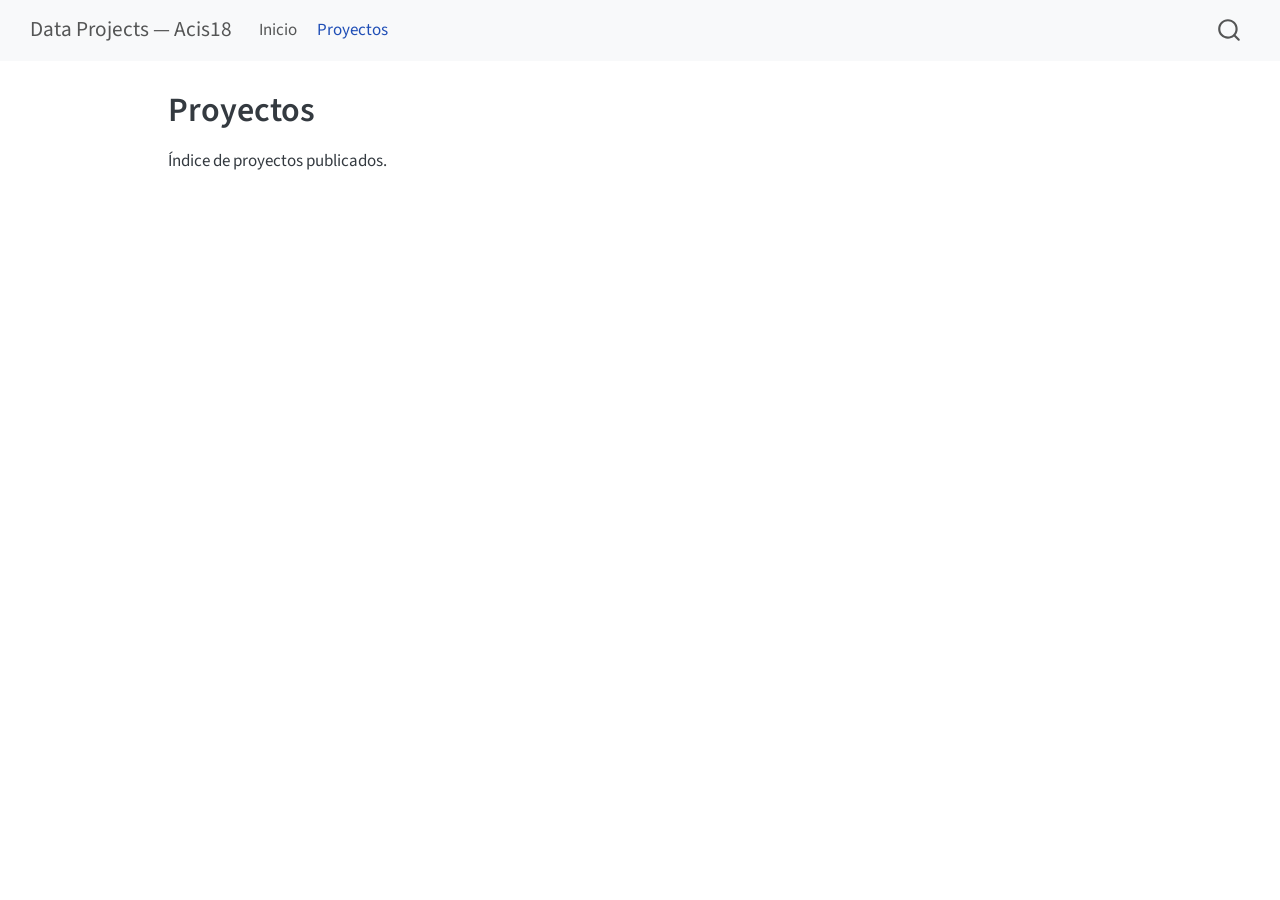
==== docs/projects/index.html @ f1b3366d "chore: configuración inicial de Quarto y estructura del sitio" ====
<!DOCTYPE html>
<html xmlns="http://www.w3.org/1999/xhtml" lang="es" xml:lang="es"><head>

<meta charset="utf-8">
<meta name="generator" content="quarto-1.9.37">

<meta name="viewport" content="width=device-width, initial-scale=1.0, user-scalable=yes">


<title>Proyectos – Data Projects — Acis18</title>
<style>
/* Default styles provided by pandoc.
** See https://pandoc.org/MANUAL.html#variables-for-html for config info.
*/
code{white-space: pre-wrap;}
span.smallcaps{font-variant: small-caps;}
div.columns{display: flex; gap: min(4vw, 1.5em);}
div.column{flex: auto; overflow-x: auto;}
div.hanging-indent{margin-left: 1.5em; text-indent: -1.5em;}
ul.task-list{list-style: none;}
ul.task-list li input[type="checkbox"] {
  width: 0.8em;
  margin: 0 0.8em 0.2em -1em; /* quarto-specific, see https://github.com/quarto-dev/quarto-cli/issues/4556 */ 
  vertical-align: middle;
}
</style>


<script src="../site_libs/quarto-nav/quarto-nav.js"></script>
<script src="../site_libs/quarto-nav/headroom.min.js"></script>
<script src="../site_libs/clipboard/clipboard.min.js"></script>
<script src="../site_libs/quarto-search/autocomplete.umd.js"></script>
<script src="../site_libs/quarto-search/fuse.min.js"></script>
<script src="../site_libs/quarto-search/quarto-search.js"></script>
<meta name="quarto:offset" content="../">
<script src="../site_libs/quarto-html/quarto.js" type="module"></script>
<script src="../site_libs/quarto-html/tabsets/tabsets.js" type="module"></script>
<script src="../site_libs/quarto-html/popper.min.js"></script>
<script src="../site_libs/quarto-html/tippy.umd.min.js"></script>
<script src="../site_libs/quarto-html/anchor.min.js"></script>
<link href="../site_libs/quarto-html/tippy.css" rel="stylesheet">
<link href="../site_libs/quarto-html/quarto-syntax-highlighting-7f8f88aac4f3542376d5c11b86a4c14d.css" rel="stylesheet" id="quarto-text-highlighting-styles">
<script src="../site_libs/bootstrap/bootstrap.min.js"></script>
<link href="../site_libs/bootstrap/bootstrap-icons.css" rel="stylesheet">
<link href="../site_libs/bootstrap/bootstrap-11a41b448f1b169eddcf2c2afbd01940.min.css" rel="stylesheet" append-hash="true" id="quarto-bootstrap" data-mode="light">
<script id="quarto-search-options" type="application/json">{
  "location": "navbar",
  "copy-button": false,
  "collapse-after": 3,
  "panel-placement": "end",
  "type": "overlay",
  "limit": 50,
  "keyboard-shortcut": [
    "f",
    "/",
    "s"
  ],
  "show-item-context": false,
  "language": {
    "search-no-results-text": "No se han encontrado resultados",
    "search-matching-documents-text": "documentos encontrados",
    "search-copy-link-title": "Copiar el enlace en la búsqueda",
    "search-hide-matches-text": "Ocultar resultados adicionales",
    "search-more-match-text": "resultado adicional en este documento",
    "search-more-matches-text": "resultados adicionales en este documento",
    "search-clear-button-title": "Borrar",
    "search-text-placeholder": "",
    "search-detached-cancel-button-title": "Cancelar",
    "search-submit-button-title": "Enviar",
    "search-label": "Buscar"
  }
}</script>


</head>

<body class="nav-fixed quarto-light">

<div id="quarto-search-results"></div>
  <header id="quarto-header" class="headroom fixed-top">
    <nav class="navbar navbar-expand-lg " data-bs-theme="dark">
      <div class="navbar-container container-fluid">
      <div class="navbar-brand-container mx-auto">
    <a class="navbar-brand" href="../index.html">
    <span class="navbar-title">Data Projects — Acis18</span>
    </a>
  </div>
            <div id="quarto-search" class="" title="Buscar"></div>
          <button class="navbar-toggler" type="button" data-bs-toggle="collapse" data-bs-target="#navbarCollapse" aria-controls="navbarCollapse" role="menu" aria-expanded="false" aria-label="Navegación de palanca" onclick="if (window.quartoToggleHeadroom) { window.quartoToggleHeadroom(); }">
  <span class="navbar-toggler-icon"></span>
</button>
          <div class="collapse navbar-collapse" id="navbarCollapse">
            <ul class="navbar-nav navbar-nav-scroll me-auto">
  <li class="nav-item">
    <a class="nav-link" href="../index.html"> 
<span class="menu-text">Inicio</span></a>
  </li>  
  <li class="nav-item">
    <a class="nav-link active" href="../projects/index.html" aria-current="page"> 
<span class="menu-text">Proyectos</span></a>
  </li>  
</ul>
          </div> <!-- /navcollapse -->
            <div class="quarto-navbar-tools">
</div>
      </div> <!-- /container-fluid -->
    </nav>
</header>
<!-- content -->
<div id="quarto-content" class="quarto-container page-columns page-rows-contents page-layout-article page-navbar">
<!-- sidebar -->
<!-- margin-sidebar -->
    <div id="quarto-margin-sidebar" class="sidebar margin-sidebar zindex-bottom">
        
    </div>
<!-- main -->
<main class="content" id="quarto-document-content">

<header id="title-block-header" class="quarto-title-block default">
<div class="quarto-title">
<h1 class="title">Proyectos</h1>
</div>



<div class="quarto-title-meta">

    
  
    
  </div>
  


</header>


<p>Índice de proyectos publicados.</p>



</main> <!-- /main -->
<script id="quarto-html-after-body" type="application/javascript">
  window.document.addEventListener("DOMContentLoaded", function (event) {
    const icon = "";
    const anchorJS = new window.AnchorJS();
    anchorJS.options = {
      placement: 'right',
      icon: icon
    };
    anchorJS.add('.anchored');
    const isCodeAnnotation = (el) => {
      for (const clz of el.classList) {
        if (clz.startsWith('code-annotation-')) {                     
          return true;
        }
      }
      return false;
    }
    const onCopySuccess = function(e) {
      // button target
      const button = e.trigger;
      // don't keep focus
      button.blur();
      // flash "checked"
      button.classList.add('code-copy-button-checked');
      var currentTitle = button.getAttribute("title");
      button.setAttribute("title", "Copiado");
      let tooltip;
      if (window.bootstrap) {
        button.setAttribute("data-bs-toggle", "tooltip");
        button.setAttribute("data-bs-placement", "left");
        button.setAttribute("data-bs-title", "Copiado");
        tooltip = new bootstrap.Tooltip(button, 
          { trigger: "manual", 
            customClass: "code-copy-button-tooltip",
            offset: [0, -8]});
        tooltip.show();    
      }
      setTimeout(function() {
        if (tooltip) {
          tooltip.hide();
          button.removeAttribute("data-bs-title");
          button.removeAttribute("data-bs-toggle");
          button.removeAttribute("data-bs-placement");
        }
        button.setAttribute("title", currentTitle);
        button.classList.remove('code-copy-button-checked');
      }, 1000);
      // clear code selection
      e.clearSelection();
    }
    const getTextToCopy = function(trigger) {
      const outerScaffold = trigger.parentElement.cloneNode(true);
      const codeEl = outerScaffold.querySelector('code');
      for (const childEl of codeEl.children) {
        if (isCodeAnnotation(childEl)) {
          childEl.remove();
        }
      }
      return codeEl.innerText;
    }
    const clipboard = new window.ClipboardJS('.code-copy-button:not([data-in-quarto-modal])', {
      text: getTextToCopy
    });
    clipboard.on('success', onCopySuccess);
    if (window.document.getElementById('quarto-embedded-source-code-modal')) {
      const clipboardModal = new window.ClipboardJS('.code-copy-button[data-in-quarto-modal]', {
        text: getTextToCopy,
        container: window.document.getElementById('quarto-embedded-source-code-modal')
      });
      clipboardModal.on('success', onCopySuccess);
    }
      var localhostRegex = new RegExp(/^(?:http|https):\/\/localhost\:?[0-9]*\//);
      var mailtoRegex = new RegExp(/^mailto:/);
        var filterRegex = new RegExp('/' + window.location.host + '/');
      var isInternal = (href) => {
          return filterRegex.test(href) || localhostRegex.test(href) || mailtoRegex.test(href);
      }
      // Inspect non-navigation links and adorn them if external
     var links = window.document.querySelectorAll('a[href]:not(.nav-link):not(.navbar-brand):not(.toc-action):not(.sidebar-link):not(.sidebar-item-toggle):not(.pagination-link):not(.no-external):not([aria-hidden]):not(.dropdown-item):not(.quarto-navigation-tool):not(.about-link)');
      for (var i=0; i<links.length; i++) {
        const link = links[i];
        if (!isInternal(link.href)) {
          // undo the damage that might have been done by quarto-nav.js in the case of
          // links that we want to consider external
          if (link.dataset.originalHref !== undefined) {
            link.href = link.dataset.originalHref;
          }
        }
      }
    function tippyHover(el, contentFn, onTriggerFn, onUntriggerFn) {
      const config = {
        allowHTML: true,
        maxWidth: 500,
        delay: 100,
        arrow: false,
        appendTo: function(el) {
            return el.parentElement;
        },
        interactive: true,
        interactiveBorder: 10,
        theme: 'quarto',
        placement: 'bottom-start',
      };
      if (contentFn) {
        config.content = contentFn;
      }
      if (onTriggerFn) {
        config.onTrigger = onTriggerFn;
      }
      if (onUntriggerFn) {
        config.onUntrigger = onUntriggerFn;
      }
      window.tippy(el, config); 
    }
    const noterefs = window.document.querySelectorAll('a[role="doc-noteref"]');
    for (var i=0; i<noterefs.length; i++) {
      const ref = noterefs[i];
      tippyHover(ref, function() {
        // use id or data attribute instead here
        let href = ref.getAttribute('data-footnote-href') || ref.getAttribute('href');
        try { href = new URL(href).hash; } catch {}
        const id = href.replace(/^#\/?/, "");
        const note = window.document.getElementById(id);
        if (note) {
          return note.innerHTML;
        } else {
          return "";
        }
      });
    }
    const xrefs = window.document.querySelectorAll('a.quarto-xref');
    const processXRef = (id, note) => {
      // Strip column container classes
      const stripColumnClz = (el) => {
        el.classList.remove("page-full", "page-columns");
        if (el.children) {
          for (const child of el.children) {
            stripColumnClz(child);
          }
        }
      }
      stripColumnClz(note)
      if (id === null || id.startsWith('sec-')) {
        // Special case sections, only their first couple elements
        const container = document.createElement("div");
        if (note.children && note.children.length > 2) {
          container.appendChild(note.children[0].cloneNode(true));
          for (let i = 1; i < note.children.length; i++) {
            const child = note.children[i];
            if (child.tagName === "P" && child.innerText === "") {
              continue;
            } else {
              container.appendChild(child.cloneNode(true));
              break;
            }
          }
          if (window.Quarto?.typesetMath) {
            window.Quarto.typesetMath(container);
          }
          return container.innerHTML
        } else {
          if (window.Quarto?.typesetMath) {
            window.Quarto.typesetMath(note);
          }
          return note.innerHTML;
        }
      } else {
        // Remove any anchor links if they are present
        const anchorLink = note.querySelector('a.anchorjs-link');
        if (anchorLink) {
          anchorLink.remove();
        }
        if (window.Quarto?.typesetMath) {
          window.Quarto.typesetMath(note);
        }
        if (note.classList.contains("callout")) {
          return note.outerHTML;
        } else {
          return note.innerHTML;
        }
      }
    }
    for (var i=0; i<xrefs.length; i++) {
      const xref = xrefs[i];
      tippyHover(xref, undefined, function(instance) {
        instance.disable();
        let url = xref.getAttribute('href');
        let hash = undefined; 
        if (url.startsWith('#')) {
          hash = url;
        } else {
          try { hash = new URL(url).hash; } catch {}
        }
        if (hash) {
          const id = hash.replace(/^#\/?/, "");
          const note = window.document.getElementById(id);
          if (note !== null) {
            try {
              const html = processXRef(id, note.cloneNode(true));
              instance.setContent(html);
            } finally {
              instance.enable();
              instance.show();
            }
          } else {
            // See if we can fetch this
            fetch(url.split('#')[0])
            .then(res => res.text())
            .then(html => {
              const parser = new DOMParser();
              const htmlDoc = parser.parseFromString(html, "text/html");
              const note = htmlDoc.getElementById(id);
              if (note !== null) {
                const html = processXRef(id, note);
                instance.setContent(html);
              } 
            }).finally(() => {
              instance.enable();
              instance.show();
            });
          }
        } else {
          // See if we can fetch a full url (with no hash to target)
          // This is a special case and we should probably do some content thinning / targeting
          fetch(url)
          .then(res => res.text())
          .then(html => {
            const parser = new DOMParser();
            const htmlDoc = parser.parseFromString(html, "text/html");
            const note = htmlDoc.querySelector('main.content');
            if (note !== null) {
              // This should only happen for chapter cross references
              // (since there is no id in the URL)
              // remove the first header
              if (note.children.length > 0 && note.children[0].tagName === "HEADER") {
                note.children[0].remove();
              }
              const html = processXRef(null, note);
              instance.setContent(html);
            } 
          }).finally(() => {
            instance.enable();
            instance.show();
          });
        }
      }, function(instance) {
      });
    }
        let selectedAnnoteEl;
        const selectorForAnnotation = ( cell, annotation) => {
          let cellAttr = 'data-code-cell="' + cell + '"';
          let lineAttr = 'data-code-annotation="' +  annotation + '"';
          const selector = 'span[' + cellAttr + '][' + lineAttr + ']';
          return selector;
        }
        const selectCodeLines = (annoteEl) => {
          const doc = window.document;
          const targetCell = annoteEl.getAttribute("data-target-cell");
          const targetAnnotation = annoteEl.getAttribute("data-target-annotation");
          const annoteSpan = window.document.querySelector(selectorForAnnotation(targetCell, targetAnnotation));
          const lines = annoteSpan.getAttribute("data-code-lines").split(",");
          const lineIds = lines.map((line) => {
            return targetCell + "-" + line;
          })
          let top = null;
          let height = null;
          let parent = null;
          if (lineIds.length > 0) {
              //compute the position of the single el (top and bottom and make a div)
              const el = window.document.getElementById(lineIds[0]);
              top = el.offsetTop;
              height = el.offsetHeight;
              parent = el.parentElement.parentElement;
            if (lineIds.length > 1) {
              const lastEl = window.document.getElementById(lineIds[lineIds.length - 1]);
              const bottom = lastEl.offsetTop + lastEl.offsetHeight;
              height = bottom - top;
            }
            if (top !== null && height !== null && parent !== null) {
              // cook up a div (if necessary) and position it 
              let div = window.document.getElementById("code-annotation-line-highlight");
              if (div === null) {
                div = window.document.createElement("div");
                div.setAttribute("id", "code-annotation-line-highlight");
                div.style.position = 'absolute';
                parent.appendChild(div);
              }
              div.style.top = top - 2 + "px";
              div.style.height = height + 4 + "px";
              div.style.left = 0;
              let gutterDiv = window.document.getElementById("code-annotation-line-highlight-gutter");
              if (gutterDiv === null) {
                gutterDiv = window.document.createElement("div");
                gutterDiv.setAttribute("id", "code-annotation-line-highlight-gutter");
                gutterDiv.style.position = 'absolute';
                const codeCell = window.document.getElementById(targetCell);
                const gutter = codeCell.querySelector('.code-annotation-gutter');
                gutter.appendChild(gutterDiv);
              }
              gutterDiv.style.top = top - 2 + "px";
              gutterDiv.style.height = height + 4 + "px";
            }
            selectedAnnoteEl = annoteEl;
          }
        };
        const unselectCodeLines = () => {
          const elementsIds = ["code-annotation-line-highlight", "code-annotation-line-highlight-gutter"];
          elementsIds.forEach((elId) => {
            const div = window.document.getElementById(elId);
            if (div) {
              div.remove();
            }
          });
          selectedAnnoteEl = undefined;
        };
          // Handle positioning of the toggle
      window.addEventListener(
        "resize",
        throttle(() => {
          elRect = undefined;
          if (selectedAnnoteEl) {
            selectCodeLines(selectedAnnoteEl);
          }
        }, 10)
      );
      function throttle(fn, ms) {
      let throttle = false;
      let timer;
        return (...args) => {
          if(!throttle) { // first call gets through
              fn.apply(this, args);
              throttle = true;
          } else { // all the others get throttled
              if(timer) clearTimeout(timer); // cancel #2
              timer = setTimeout(() => {
                fn.apply(this, args);
                timer = throttle = false;
              }, ms);
          }
        };
      }
        // Attach click handler to the DT
        const annoteDls = window.document.querySelectorAll('dt[data-target-cell]');
        for (const annoteDlNode of annoteDls) {
          annoteDlNode.addEventListener('click', (event) => {
            const clickedEl = event.target;
            if (clickedEl !== selectedAnnoteEl) {
              unselectCodeLines();
              const activeEl = window.document.querySelector('dt[data-target-cell].code-annotation-active');
              if (activeEl) {
                activeEl.classList.remove('code-annotation-active');
              }
              selectCodeLines(clickedEl);
              clickedEl.classList.add('code-annotation-active');
            } else {
              // Unselect the line
              unselectCodeLines();
              clickedEl.classList.remove('code-annotation-active');
            }
          });
        }
    const findCites = (el) => {
      const parentEl = el.parentElement;
      if (parentEl) {
        const cites = parentEl.dataset.cites;
        if (cites) {
          return {
            el,
            cites: cites.split(' ')
          };
        } else {
          return findCites(el.parentElement)
        }
      } else {
        return undefined;
      }
    };
    var bibliorefs = window.document.querySelectorAll('a[role="doc-biblioref"]');
    for (var i=0; i<bibliorefs.length; i++) {
      const ref = bibliorefs[i];
      const citeInfo = findCites(ref);
      if (citeInfo) {
        tippyHover(citeInfo.el, function() {
          var popup = window.document.createElement('div');
          citeInfo.cites.forEach(function(cite) {
            var citeDiv = window.document.createElement('div');
            citeDiv.classList.add('hanging-indent');
            citeDiv.classList.add('csl-entry');
            var biblioDiv = window.document.getElementById('ref-' + cite);
            if (biblioDiv) {
              citeDiv.innerHTML = biblioDiv.innerHTML;
            }
            popup.appendChild(citeDiv);
          });
          return popup.innerHTML;
        });
      }
    }
  });
  </script>
</div> <!-- /content -->




</body></html>
---- docs/site_libs/quarto-html/tippy.css ----
.tippy-box[data-animation=fade][data-state=hidden]{opacity:0}[data-tippy-root]{max-width:calc(100vw - 10px)}.tippy-box{position:relative;background-color:#333;color:#fff;border-radius:4px;font-size:14px;line-height:1.4;white-space:normal;outline:0;transition-property:transform,visibility,opacity}.tippy-box[data-placement^=top]>.tippy-arrow{bottom:0}.tippy-box[data-placement^=top]>.tippy-arrow:before{bottom:-7px;left:0;border-width:8px 8px 0;border-top-color:initial;transform-origin:center top}.tippy-box[data-placement^=bottom]>.tippy-arrow{top:0}.tippy-box[data-placement^=bottom]>.tippy-arrow:before{top:-7px;left:0;border-width:0 8px 8px;border-bottom-color:initial;transform-origin:center bottom}.tippy-box[data-placement^=left]>.tippy-arrow{right:0}.tippy-box[data-placement^=left]>.tippy-arrow:before{border-width:8px 0 8px 8px;border-left-color:initial;right:-7px;transform-origin:center left}.tippy-box[data-placement^=right]>.tippy-arrow{left:0}.tippy-box[data-placement^=right]>.tippy-arrow:before{left:-7px;border-width:8px 8px 8px 0;border-right-color:initial;transform-origin:center right}.tippy-box[data-inertia][data-state=visible]{transition-timing-function:cubic-bezier(.54,1.5,.38,1.11)}.tippy-arrow{width:16px;height:16px;color:#333}.tippy-arrow:before{content:"";position:absolute;border-color:transparent;border-style:solid}.tippy-content{position:relative;padding:5px 9px;z-index:1}
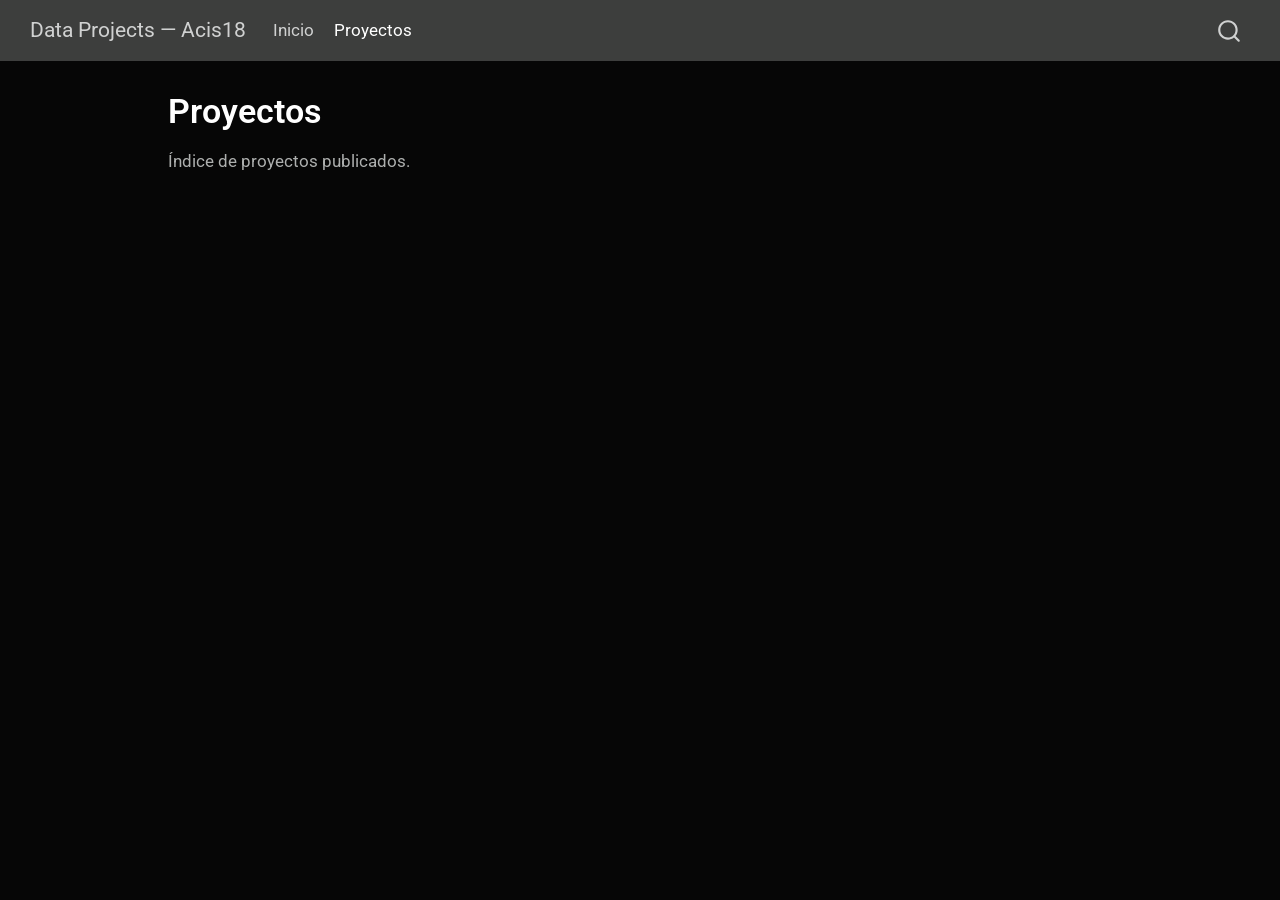
==== commit 643b3b88: "style: tema oscuro cyborg" ====
--- a/docs/projects/index.html
+++ b/docs/projects/index.html
@@ -39,10 +39,10 @@
 <script src="../site_libs/quarto-html/tippy.umd.min.js"></script>
 <script src="../site_libs/quarto-html/anchor.min.js"></script>
 <link href="../site_libs/quarto-html/tippy.css" rel="stylesheet">
-<link href="../site_libs/quarto-html/quarto-syntax-highlighting-7f8f88aac4f3542376d5c11b86a4c14d.css" rel="stylesheet" id="quarto-text-highlighting-styles">
+<link href="../site_libs/quarto-html/quarto-syntax-highlighting-dark-d0ae9245876894da5ac7e18953ecc5cc.css" rel="stylesheet" id="quarto-text-highlighting-styles">
 <script src="../site_libs/bootstrap/bootstrap.min.js"></script>
 <link href="../site_libs/bootstrap/bootstrap-icons.css" rel="stylesheet">
-<link href="../site_libs/bootstrap/bootstrap-11a41b448f1b169eddcf2c2afbd01940.min.css" rel="stylesheet" append-hash="true" id="quarto-bootstrap" data-mode="light">
+<link href="../site_libs/bootstrap/bootstrap-bb18104f392c61310512378294c98da5.min.css" rel="stylesheet" append-hash="true" id="quarto-bootstrap" data-mode="dark">
 <script id="quarto-search-options" type="application/json">{
   "location": "navbar",
   "copy-button": false,
--- a/docs/site_libs/quarto-html/quarto-syntax-highlighting-dark-d0ae9245876894da5ac7e18953ecc5cc.css
+++ b/docs/site_libs/quarto-html/quarto-syntax-highlighting-dark-d0ae9245876894da5ac7e18953ecc5cc.css
@@ -0,0 +1,219 @@
+/* quarto syntax highlight colors */
+:root {
+  --quarto-hl-al-color: #f07178;
+  --quarto-hl-an-color: #d4d0ab;
+  --quarto-hl-at-color: #00e0e0;
+  --quarto-hl-bn-color: #d4d0ab;
+  --quarto-hl-bu-color: #abe338;
+  --quarto-hl-ch-color: #abe338;
+  --quarto-hl-co-color: #f8f8f2;
+  --quarto-hl-cv-color: #ffd700;
+  --quarto-hl-cn-color: #ffd700;
+  --quarto-hl-cf-color: #ffa07a;
+  --quarto-hl-dt-color: #ffa07a;
+  --quarto-hl-dv-color: #d4d0ab;
+  --quarto-hl-do-color: #f8f8f2;
+  --quarto-hl-er-color: #f07178;
+  --quarto-hl-ex-color: #00e0e0;
+  --quarto-hl-fl-color: #d4d0ab;
+  --quarto-hl-fu-color: #ffa07a;
+  --quarto-hl-im-color: #abe338;
+  --quarto-hl-in-color: #d4d0ab;
+  --quarto-hl-kw-color: #ffa07a;
+  --quarto-hl-op-color: #ffa07a;
+  --quarto-hl-ot-color: #00e0e0;
+  --quarto-hl-pp-color: #dcc6e0;
+  --quarto-hl-re-color: #00e0e0;
+  --quarto-hl-sc-color: #abe338;
+  --quarto-hl-ss-color: #abe338;
+  --quarto-hl-st-color: #abe338;
+  --quarto-hl-va-color: #00e0e0;
+  --quarto-hl-vs-color: #abe338;
+  --quarto-hl-wa-color: #dcc6e0;
+}
+
+/* other quarto variables */
+:root {
+  --quarto-font-monospace: SFMono-Regular, Menlo, Monaco, Consolas, "Liberation Mono", "Courier New", monospace;
+}
+
+/* syntax highlight based on Pandoc's rules */
+pre > code.sourceCode > span {
+  color: #f8f8f2;
+}
+
+code.sourceCode > span {
+  color: #f8f8f2;
+}
+
+div.sourceCode,
+div.sourceCode pre.sourceCode {
+  color: #f8f8f2;
+}
+
+/* Normal */
+code span {
+  color: #f8f8f2;
+}
+
+/* Alert */
+code span.al {
+  color: #f07178;
+}
+
+/* Annotation */
+code span.an {
+  color: #d4d0ab;
+}
+
+/* Attribute */
+code span.at {
+  color: #00e0e0;
+}
+
+/* BaseN */
+code span.bn {
+  color: #d4d0ab;
+}
+
+/* BuiltIn */
+code span.bu {
+  color: #abe338;
+}
+
+/* ControlFlow */
+code span.cf {
+  font-weight: bold;
+  color: #ffa07a;
+}
+
+/* Char */
+code span.ch {
+  color: #abe338;
+}
+
+/* Constant */
+code span.cn {
+  color: #ffd700;
+}
+
+/* Comment */
+code span.co {
+  font-style: italic;
+  color: #f8f8f2;
+}
+
+/* CommentVar */
+code span.cv {
+  color: #ffd700;
+}
+
+/* Documentation */
+code span.do {
+  color: #f8f8f2;
+}
+
+/* DataType */
+code span.dt {
+  color: #ffa07a;
+}
+
+/* DecVal */
+code span.dv {
+  color: #d4d0ab;
+}
+
+/* Error */
+code span.er {
+  color: #f07178;
+  text-decoration: underline;
+}
+
+/* Extension */
+code span.ex {
+  font-weight: bold;
+  color: #00e0e0;
+}
+
+/* Float */
+code span.fl {
+  color: #d4d0ab;
+}
+
+/* Function */
+code span.fu {
+  color: #ffa07a;
+}
+
+/* Import */
+code span.im {
+  color: #abe338;
+}
+
+/* Information */
+code span.in {
+  color: #d4d0ab;
+}
+
+/* Keyword */
+code span.kw {
+  font-weight: bold;
+  color: #ffa07a;
+}
+
+/* Operator */
+code span.op {
+  color: #ffa07a;
+}
+
+/* Other */
+code span.ot {
+  color: #00e0e0;
+}
+
+/* Preprocessor */
+code span.pp {
+  color: #dcc6e0;
+}
+
+/* RegionMarker */
+code span.re {
+  background-color: #f8f8f2;
+  color: #00e0e0;
+}
+
+/* SpecialChar */
+code span.sc {
+  color: #abe338;
+}
+
+/* SpecialString */
+code span.ss {
+  color: #abe338;
+}
+
+/* String */
+code span.st {
+  color: #abe338;
+}
+
+/* Variable */
+code span.va {
+  color: #00e0e0;
+}
+
+/* VerbatimString */
+code span.vs {
+  color: #abe338;
+}
+
+/* Warning */
+code span.wa {
+  color: #dcc6e0;
+}
+
+.prevent-inlining {
+  content: "</";
+}
+
+/*# sourceMappingURL=e2dac9153eaf3c552d5043f9565d03d7.css.map */
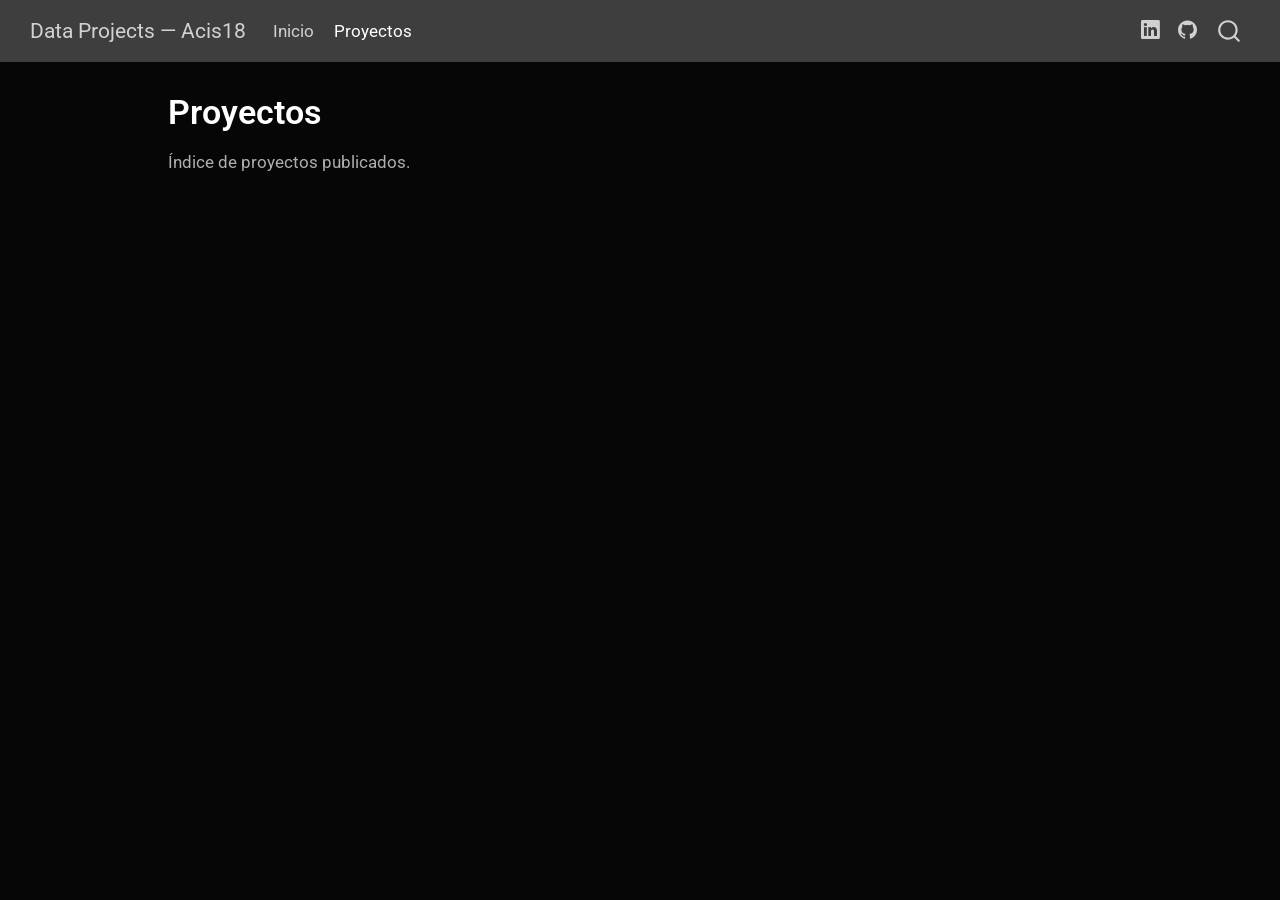
==== commit 5fc64775: "style: iconos de LinkedIn y GitHub en navbar" ====
--- a/docs/projects/index.html
+++ b/docs/projects/index.html
@@ -100,6 +100,18 @@
 <span class="menu-text">Proyectos</span></a>
   </li>  
 </ul>
+            <ul class="navbar-nav navbar-nav-scroll ms-auto">
+  <li class="nav-item compact">
+    <a class="nav-link" href="../www.linkedin.com/in/angel-acis" target="_blank"> <i class="bi bi-linkedin" role="img">
+</i> 
+<span class="menu-text"></span></a>
+  </li>  
+  <li class="nav-item compact">
+    <a class="nav-link" href="https://github.com/Acis18/data-projects" target="_blank"> <i class="bi bi-github" role="img">
+</i> 
+<span class="menu-text"></span></a>
+  </li>  
+</ul>
           </div> <!-- /navcollapse -->
             <div class="quarto-navbar-tools">
 </div>
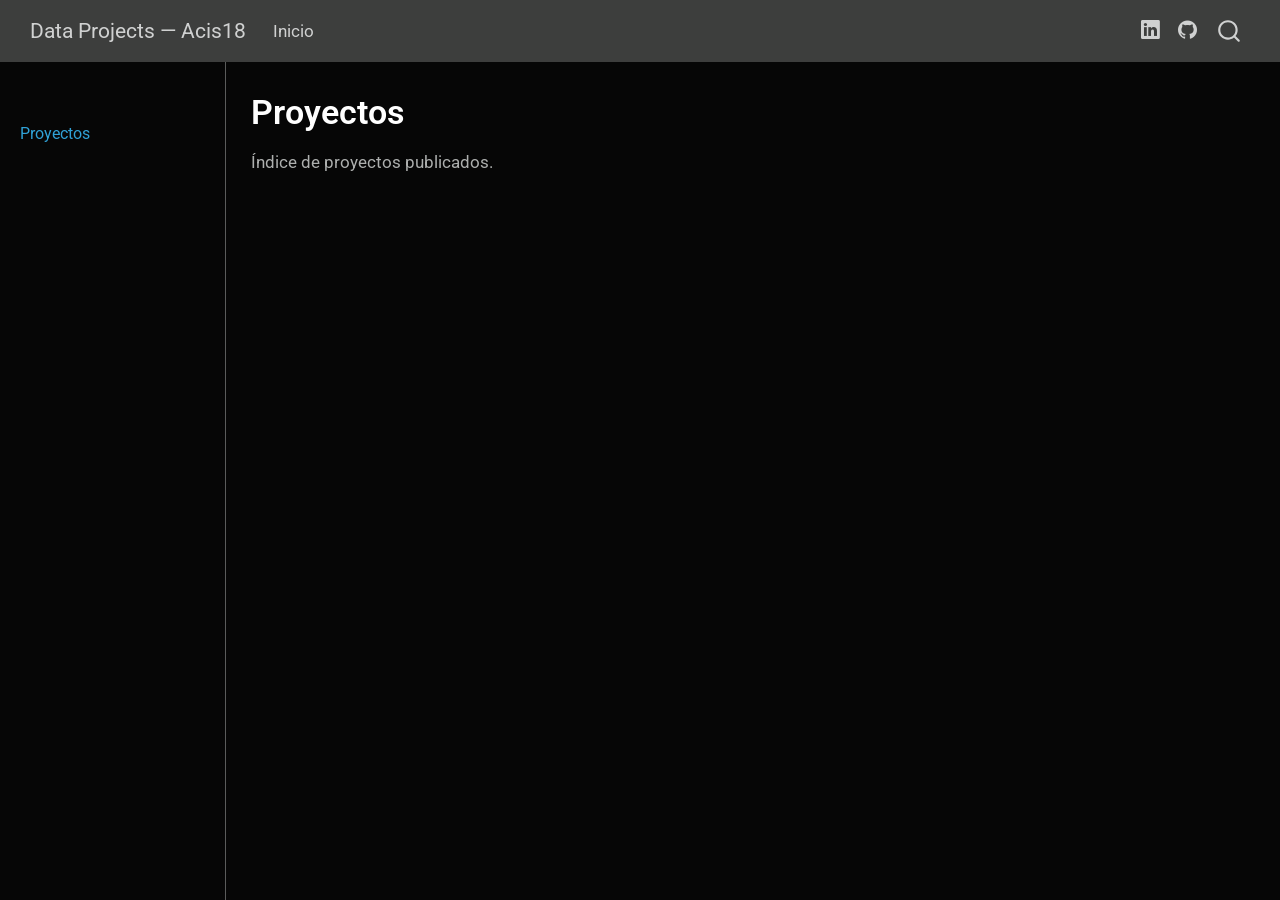
==== commit 35ff0175: "style: sidebar de navegación para proyectos" ====
--- a/docs/projects/index.html
+++ b/docs/projects/index.html
@@ -42,7 +42,7 @@
 <link href="../site_libs/quarto-html/quarto-syntax-highlighting-dark-d0ae9245876894da5ac7e18953ecc5cc.css" rel="stylesheet" id="quarto-text-highlighting-styles">
 <script src="../site_libs/bootstrap/bootstrap.min.js"></script>
 <link href="../site_libs/bootstrap/bootstrap-icons.css" rel="stylesheet">
-<link href="../site_libs/bootstrap/bootstrap-bb18104f392c61310512378294c98da5.min.css" rel="stylesheet" append-hash="true" id="quarto-bootstrap" data-mode="dark">
+<link href="../site_libs/bootstrap/bootstrap-700cc11d8212a236ba7a1bf9c94a902c.min.css" rel="stylesheet" append-hash="true" id="quarto-bootstrap" data-mode="dark">
 <script id="quarto-search-options" type="application/json">{
   "location": "navbar",
   "copy-button": false,
@@ -74,7 +74,7 @@
 
 </head>
 
-<body class="nav-fixed quarto-light">
+<body class="nav-sidebar docked nav-fixed quarto-light">
 
 <div id="quarto-search-results"></div>
   <header id="quarto-header" class="headroom fixed-top">
@@ -95,14 +95,10 @@
     <a class="nav-link" href="../index.html"> 
 <span class="menu-text">Inicio</span></a>
   </li>  
-  <li class="nav-item">
-    <a class="nav-link active" href="../projects/index.html" aria-current="page"> 
-<span class="menu-text">Proyectos</span></a>
-  </li>  
 </ul>
             <ul class="navbar-nav navbar-nav-scroll ms-auto">
   <li class="nav-item compact">
-    <a class="nav-link" href="../www.linkedin.com/in/angel-acis" target="_blank"> <i class="bi bi-linkedin" role="img">
+    <a class="nav-link" href="https://www.linkedin.com/in/TUNOMBREDEUSUARIO" target="_blank"> <i class="bi bi-linkedin" role="img">
 </i> 
 <span class="menu-text"></span></a>
   </li>  
@@ -117,10 +113,41 @@
 </div>
       </div> <!-- /container-fluid -->
     </nav>
+  <nav class="quarto-secondary-nav">
+    <div class="container-fluid d-flex">
+      <button type="button" class="quarto-btn-toggle btn" data-bs-toggle="collapse" role="button" data-bs-target=".quarto-sidebar-collapse-item" aria-controls="quarto-sidebar" aria-expanded="false" aria-label="Alternar barra lateral" onclick="if (window.quartoToggleHeadroom) { window.quartoToggleHeadroom(); }">
+        <i class="bi bi-layout-text-sidebar-reverse"></i>
+      </button>
+        <nav class="quarto-page-breadcrumbs" aria-label="breadcrumb"><ol class="breadcrumb"><li class="breadcrumb-item"><a href="../projects/index.html">Proyectos</a></li></ol></nav>
+        <a class="flex-grow-1" role="navigation" data-bs-toggle="collapse" data-bs-target=".quarto-sidebar-collapse-item" aria-controls="quarto-sidebar" aria-expanded="false" aria-label="Alternar barra lateral" onclick="if (window.quartoToggleHeadroom) { window.quartoToggleHeadroom(); }">      
+        </a>
+      <button type="button" class="btn quarto-search-button" aria-label="Buscar" onclick="window.quartoOpenSearch();">
+        <i class="bi bi-search"></i>
+      </button>
+    </div>
+  </nav>
 </header>
 <!-- content -->
 <div id="quarto-content" class="quarto-container page-columns page-rows-contents page-layout-article page-navbar">
 <!-- sidebar -->
+  <nav id="quarto-sidebar" class="sidebar collapse collapse-horizontal quarto-sidebar-collapse-item sidebar-navigation docked overflow-auto">
+        <div class="mt-2 flex-shrink-0 align-items-center">
+        <div class="sidebar-search">
+        <div id="quarto-search" class="" title="Buscar"></div>
+        </div>
+        </div>
+    <div class="sidebar-menu-container"> 
+    <ul class="list-unstyled mt-1">
+        <li class="sidebar-item">
+  <div class="sidebar-item-container"> 
+  <a href="../projects/index.html" class="sidebar-item-text sidebar-link active">
+ <span class="menu-text">Proyectos</span></a>
+  </div>
+</li>
+    </ul>
+    </div>
+</nav>
+<div id="quarto-sidebar-glass" class="quarto-sidebar-collapse-item" data-bs-toggle="collapse" data-bs-target=".quarto-sidebar-collapse-item"></div>
 <!-- margin-sidebar -->
     <div id="quarto-margin-sidebar" class="sidebar margin-sidebar zindex-bottom">
         
